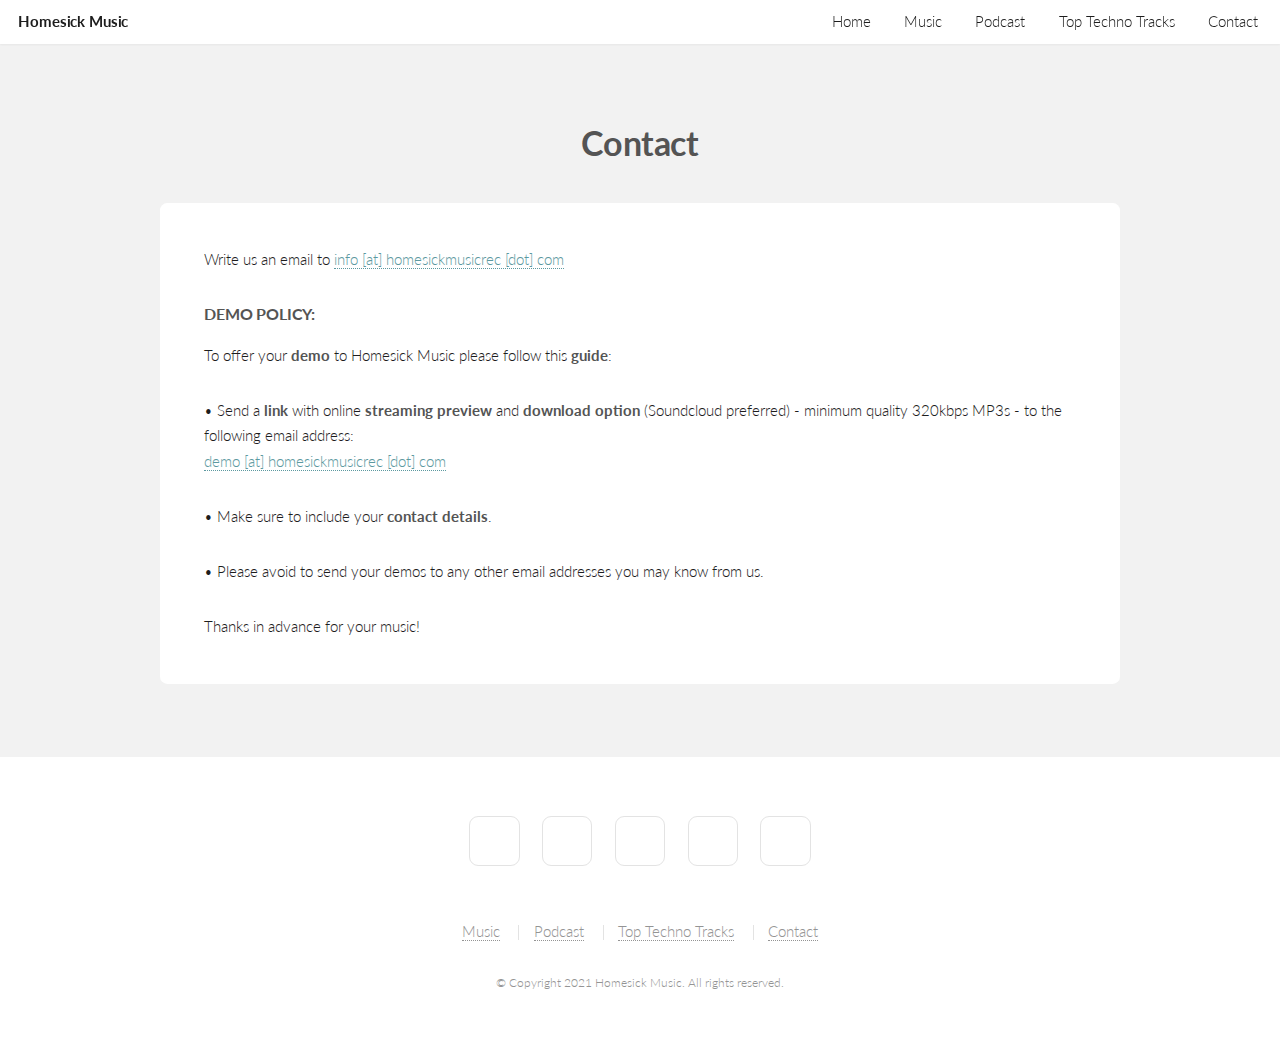
==== contact.html @ 8ae1610b "homesick music discography landing page" ====
<!DOCTYPE html>
<html>
  <head>
    <title>Homesick Music - Contact</title>
    <meta
      name="google-site-verification"
      content="78bZecJj6QNXvCNb0gne-doi9INJew_JxNavW7HEh-A"
    />
    <meta
      name="facebook-domain-verification"
      content="qq1o6smy8xznvqksdny1kfldtvsxu9"
    />
    <meta charset="utf-8" />
    <meta name="googlebot" content="index,follow" />
    <meta name="robots" content="index,follow" />
    <meta
      name="description"
      content="Homesick Music is an indie label based in Buenos Aires founded by Nuss and Charles Navi with the aim to show the world some beautiful House and Techno sounds"
    />
    <meta
      name="keywords"
      content="techno,melodic techno, melodic house,homesick music,homesick,music,records,label,dj,producer,nuss,charles navi"
    />
    <link rel="icon" type="image/png" href="/images/favicon.ico" />
    <link rel="stylesheet" href="css/skel.min.css" />
    <link rel="stylesheet" href="css/style.css" />
    <link rel="stylesheet" href="css/style-xlarge.css" />
    <!--[if lte IE 9]><link rel="stylesheet" href="css/ie/v9.css" /><![endif]-->
    <!--[if lte IE 8]><link rel="stylesheet" href="css/ie/v8.css" /><![endif]-->
    <!--[if lte IE 8]><script src="css/ie/html5shiv.js"></script><![endif]-->
    <script src="js/jquery.min.js"></script>
    <script src="js/jquery.dropotron.min.js"></script>
    <script src="js/jquery.scrollgress.min.js"></script>
    <script src="js/jquery.scrolly.min.js"></script>
    <script src="js/jquery.slidertron.min.js"></script>
    <script src="js/skel.min.js"></script>
    <script src="js/skel-layers.min.js"></script>
    <script src="js/init.js"></script>
  </head>
  <body>
    <header id="header" class="skel-layers-fixed">
      <h1><a href="index.html">Homesick Music</a></h1>
      <nav id="nav">
        <ul>
          <li><a href="index.html">Home</a></li>
          <li><a href="music.html">Music</a></li>
          <li><a href="podcast.html">Podcast</a></li>
          <li><a href="/toptechnotracks">Top Techno Tracks</a></li>
          <li><a href="contact.html">Contact</a></li>
        </ul>
      </nav>
    </header>
    <section id="main" class="wrapper style1">
      <header class="major">
        <h2>Contact</h2>
      </header>
      <div class="container">
        <section id="content">
          <section>
            <p>
              Write us an email to
              <a
                title="click to open email"
                href="mailto:info@homesickmusicrec.com"
                target="_blank"
                >info [at] homesickmusicrec [dot] com</a
              >
            </p>
            <h4>DEMO POLICY:</h4>
            <p>
              To offer your <strong>demo</strong> to Homesick Music please
              follow this <strong>guide</strong>:
            </p>
            <p>
              • Send a <strong>link</strong> with online
              <strong>streaming preview</strong> and
              <strong>download option</strong> (Soundcloud preferred) - minimum
              quality 320kbps MP3s - to the following email address:
              <br />
              <a
                title="click to open email"
                href="mailto:demo@homesickmusicrec.com"
                target="_blank"
                >demo [at] homesickmusicrec [dot] com</a
              >
            </p>
            <p>• Make sure to include your <strong>contact details</strong>.</p>
            <p>
              • Please avoid to send your demos to any other email addresses you
              may know from us.
            </p>
            <p>Thanks in advance for your music!</p>
          </section>
        </section>
      </div>
    </section>
    <footer id="footer">
      <ul class="icons">
        <li>
          <a
            href="http://soundcloud.com/homesickmusicrec"
            target="_blank"
            class="icon fa-soundcloud"
            ><span class="label">Soundcloud</span></a
          >
        </li>
        <li>
          <a
            href="http://facebook.com/homesickmusicrec"
            target="_blank"
            class="icon fa-facebook"
            ><span class="label">Facebook</span></a
          >
        </li>
        <li>
          <a
            href="http://twitter.com/homesickrec"
            target="_blank"
            class="icon fa-twitter"
            ><span class="label">Twitter</span></a
          >
        </li>
        <li>
          <a
            href="https://www.youtube.com/user/HomesickMusicRec?sub_confirmation=1"
            target="_blank"
            class="icon fa-youtube"
            ><span class="label">YouTube</span></a
          >
        </li>
        <li>
          <a href="contact.html" class="icon fa-envelope"
            ><span class="label">Contact</span></a
          >
        </li>
      </ul>
      <ul class="menu">
        <li><a href="music.html">Music</a></li>
        <li><a href="podcast.html">Podcast</a></li>
        <li><a href="/toptechnotracks">Top Techno Tracks</a></li>
        <li><a href="contact.html">Contact</a></li>
      </ul>
      <span class="copyright">
        &copy; Copyright 2021 Homesick Music. All rights reserved.
      </span>
    </footer>
    <script
      async
      src="https://www.googletagmanager.com/gtag/js?id=UA-38670417-1"
    ></script>
    <script>
      window.dataLayer = window.dataLayer || [];
      function gtag() {
        dataLayer.push(arguments);
      }
      gtag("js", new Date());
      gtag("config", "UA-38670417-1");
    </script>
    <!-- Facebook Pixel Code -->
    <script>
      !(function (f, b, e, v, n, t, s) {
        if (f.fbq) return;
        n = f.fbq = function () {
          n.callMethod
            ? n.callMethod.apply(n, arguments)
            : n.queue.push(arguments);
        };
        if (!f._fbq) f._fbq = n;
        n.push = n;
        n.loaded = !0;
        n.version = "2.0";
        n.queue = [];
        t = b.createElement(e);
        t.async = !0;
        t.src = v;
        s = b.getElementsByTagName(e)[0];
        s.parentNode.insertBefore(t, s);
      })(
        window,
        document,
        "script",
        "https://connect.facebook.net/en_US/fbevents.js"
      );
      fbq("init", "172382193607710");
      fbq("track", "PageView");
    </script>
    <noscript>
      <img
        height="1"
        width="1"
        src="https://www.facebook.com/tr?id=172382193607710&ev=PageView
&noscript=1"
      />
    </noscript>
    <!-- End Facebook Pixel Code -->
  </body>
</html>
---- css/skel.min.css ----
a,abbr,acronym,address,applet,article,aside,audio,b,big,blockquote,body,canvas,caption,center,cite,code,dd,del,details,dfn,div,dl,dt,em,embed,fieldset,figcaption,figure,footer,form,h1,h2,h3,h4,h5,h6,header,hgroup,html,i,iframe,img,ins,kbd,label,legend,li,mark,menu,nav,object,ol,output,p,pre,q,ruby,s,samp,section,small,span,strike,strong,sub,summary,sup,table,tbody,td,tfoot,th,thead,time,tr,tt,u,ul,var,video{margin:0;padding:0;border:0;font:inherit;vertical-align:baseline}article,aside,details,figcaption,figure,footer,header,hgroup,menu,nav,section{display:block}body{line-height:1;-webkit-text-size-adjust:none;min-width:1200px}ol,ul{list-style:none}blockquote,q{quotes:none}blockquote:after,blockquote:before,q:after,q:before{content:none}table{border-collapse:collapse;border-spacing:0}*,:after,:before{-moz-box-sizing:border-box;-webkit-box-sizing:border-box;box-sizing:border-box}.container{margin-left:auto;margin-right:auto;width:1200px}.container.\31 25\25 {width:100%;max-width:1500px;min-width:1200px}.container.\37 5\25 {width:900px}.container.\35 0\25 {width:600px}.container.\32 5\25 {width:300px}.row{border-bottom:solid 1px transparent}.row>*{float:left;padding:0 0 0 2em}.row:after,.row:before{content:"";display:block;clear:both;height:0}.row.uniform>*>:first-child{margin-top:0}.row.uniform>*>:last-child{margin-bottom:0}.row{margin:0 0 0 -2em}.row.uniform>*{padding:2em 0 0 2em}.row.uniform{margin:-2em 0 0 -2em}.row.\32 00\25 >*{padding:0 0 0 4em}.row.\32 00\25 {margin:0 0 0 -4em}.row.uniform.\32 00\25 >*{padding:4em 0 0 4em}.row.uniform.\32 00\25 {margin:-4em 0 0 -4em}.row.\31 50\25 >*{padding:0 0 0 1.5em}.row.\31 50\25 {margin:0 0 0 -1.5em}.row.uniform.\31 50\25 >*{padding:1.5em 0 0 1.5em}.row.uniform.\31 50\25 {margin:-1.5em 0 0 -1.5em}.row.\35 0\25 >*{padding:0 0 0 1em}.row.\35 0\25 {margin:0 0 0 -1em}.row.uniform.\35 0\25 >*{padding:1em 0 0 1em}.row.uniform.\35 0\25 {margin:-1em 0 0 -1em}.row.\32 5\25 >*{padding:0 0 0 .5em}.row.\32 5\25 {margin:0 0 0 -.5em}.row.uniform.\32 5\25 >*{padding:.5em 0 0 .5em}.row.uniform.\32 5\25 {margin:-.5em 0 0 -.5em}.row.\30 \25 >*{padding:0}.row.\30 \25 {margin:0}.\31 2u,.\31 2u\24,.\31 2u\24\28 1\29 ,.\31 2u\28 1\29{width:100%;clear:none}.\31 1u,.\31 1u\24,.\31 1u\24\28 1\29 ,.\31 1u\28 1\29{width:91.6666666667%;clear:none}.\31 0u,.\31 0u\24,.\31 0u\24\28 1\29 ,.\31 0u\28 1\29{width:83.3333333333%;clear:none}.\39 u,.\39 u\24,.\39 u\24\28 1\29 ,.\39 u\28 1\29{width:75%;clear:none}.\38 u,.\38 u\24,.\38 u\24\28 1\29 ,.\38 u\28 1\29{width:66.6666666667%;clear:none}.\37 u,.\37 u\24,.\37 u\24\28 1\29 ,.\37 u\28 1\29{width:58.3333333333%;clear:none}.\36 u,.\36 u\24,.\36 u\24\28 1\29 ,.\36 u\28 1\29{width:50%;clear:none}.\35 u,.\35 u\24,.\35 u\24\28 1\29 ,.\35 u\28 1\29{width:41.6666666667%;clear:none}.\34 u,.\34 u\24,.\34 u\24\28 1\29 ,.\34 u\28 1\29{width:33.3333333333%;clear:none}.\33 u,.\33 u\24,.\33 u\24\28 1\29 ,.\33 u\28 1\29{width:25%;clear:none}.\32 u,.\32 u\24,.\32 u\24\28 1\29 ,.\32 u\28 1\29{width:16.6666666667%;clear:none}.\31 u,.\31 u\24,.\31 u\24\28 1\29 ,.\31 u\28 1\29{width:8.3333333333%;clear:none}.\31 0u\24 +*,.\31 0u\24\28 1\29 +*,.\31 1u\24 +*,.\31 1u\24\28 1\29 +*,.\31 2u\24 +*,.\31 2u\24\28 1\29 +*,.\31 u\24 +*,.\31 u\24\28 1\29 +*,.\32 u\24 +*,.\32 u\24\28 1\29 +*,.\33 u\24 +*,.\33 u\24\28 1\29 +*,.\34 u\24 +*,.\34 u\24\28 1\29 +*,.\35 u\24 +*,.\35 u\24\28 1\29 +*,.\36 u\24 +*,.\36 u\24\28 1\29 +*,.\37 u\24 +*,.\37 u\24\28 1\29 +*,.\38 u\24 +*,.\38 u\24\28 1\29 +*,.\39 u\24 +*,.\39 u\24\28 1\29 +*{clear:left}.\-11u{margin-left:91.6666666667%}.\-10u{margin-left:83.3333333333%}.\-9u{margin-left:75%}.\-8u{margin-left:66.6666666667%}.\-7u{margin-left:58.3333333333%}.\-6u{margin-left:50%}.\-5u{margin-left:41.6666666667%}.\-4u{margin-left:33.3333333333%}.\-3u{margin-left:25%}.\-2u{margin-left:16.6666666667%}.\-1u{margin-left:8.3333333333%}
---- css/style.css ----
@import url(font-awesome.min.css);
@import url("//fonts.googleapis.com/css?family=Lato:300,700");

/*
	Drift by Pixelarity
	pixelarity.com @pixelarity
	License: pixelarity.com/license
*/

/* Basic */

body {
  background: #fff;
}

body.is-loading * {
  -moz-animation: none !important;
  -webkit-animation: none !important;
  -o-animation: none !important;
  -ms-animation: none !important;
  animation: none !important;
  -moz-transition: none !important;
  -webkit-transition: none !important;
  -o-transition: none !important;
  -ms-transition: none !important;
  transition: none !important;
}

body,
input,
select,
textarea {
  color: #1d1d1d;
  font-family: "Lato", Helvetica, sans-serif;
  font-size: 15pt;
  font-weight: 300;
  line-height: 1.75em;
}

a {
  -moz-transition: color 0.2s ease-in-out, border-color 0.2s ease-in-out;
  -webkit-transition: color 0.2s ease-in-out, border-color 0.2s ease-in-out;
  -o-transition: color 0.2s ease-in-out, border-color 0.2s ease-in-out;
  -ms-transition: color 0.2s ease-in-out, border-color 0.2s ease-in-out;
  transition: color 0.2s ease-in-out, border-color 0.2s ease-in-out;
  color: #5c99a0;
  text-decoration: none;
  border-bottom: dotted 1px;
}

a:hover {
  text-decoration: none;
  color: #5c99a0 !important;
  border-bottom-color: transparent;
}

strong,
b {
  color: #545454;
  font-weight: 700;
}

em,
i {
  font-style: italic;
}

p {
  margin: 0 0 2em 0;
}

h1,
h2,
h3,
h4,
h5,
h6 {
  color: #545454;
  font-weight: 700;
  line-height: 1em;
  margin: 0 0 1em 0;
  letter-spacing: -0.01em;
}

h1 a,
h2 a,
h3 a,
h4 a,
h5 a,
h6 a {
  color: inherit;
  text-decoration: none;
}

h2 {
  font-size: 1.75em;
  line-height: 1.5em;
}

h3 {
  font-size: 1.25em;
  line-height: 1.5em;
}

h4 {
  font-size: 1.1em;
  line-height: 1.5em;
}

h5 {
  font-size: 0.9em;
  line-height: 1.5em;
}

h6 {
  font-size: 0.7em;
  line-height: 1.5em;
}

sub {
  font-size: 0.8em;
  position: relative;
  top: 0.5em;
}

sup {
  font-size: 0.8em;
  position: relative;
  top: -0.5em;
}

hr {
  border: 0;
  border-bottom: solid 1px rgba(144, 144, 144, 0.25);
  margin: 2em 0;
}

hr.major {
  margin: 3em 0;
}

blockquote {
  border-left: solid 4px rgba(144, 144, 144, 0.25);
  font-style: italic;
  margin: 0 0 2em 0;
  padding: 0.5em 0 0.5em 2em;
}

code {
  background: rgba(144, 144, 144, 0.075);
  border-radius: 0.5em;
  border: solid 1px rgba(144, 144, 144, 0.25);
  font-family: "Courier New", monospace;
  font-size: 0.9em;
  margin: 0 0.25em;
  padding: 0.25em 0.65em;
}

pre {
  -webkit-overflow-scrolling: touch;
  font-family: "Courier New", monospace;
  font-size: 0.9em;
  margin: 0 0 2em 0;
}

pre code {
  display: block;
  line-height: 1.75em;
  padding: 1em 1.5em;
  overflow-x: auto;
}

.align-left {
  text-align: left;
}

.align-center {
  text-align: center;
}

.align-right {
  text-align: right;
}

/* Section/Article */

section.special,
article.special {
  text-align: center;
}

header p {
  color: #5d5d5d;
  position: relative;
  margin: 0 0 1.5em 0;
}

header h2 + p {
  font-size: 1.25em;
  line-height: 1.75em;
}

header h3 + p {
  font-size: 1.1em;
  margin-top: -0.85em;
  line-height: 1.5em;
}

header h4 + p,
header h5 + p,
header h6 + p {
  font-size: 0.9em;
  margin-top: -0.75em;
  line-height: 1.5em;
}

header.major {
  text-align: center;
}

header.major h2 {
  font-size: 2.35em;
}

/* Form */

form {
  margin: 0 0 2em 0;
}

label {
  color: #545454;
  display: block;
  font-size: 0.9em;
  font-weight: 700;
  margin: 0 0 1em 0;
}

input[type="text"],
input[type="password"],
input[type="email"],
select,
textarea {
  -moz-appearance: none;
  -webkit-appearance: none;
  -o-appearance: none;
  -ms-appearance: none;
  appearance: none;
  background: rgba(144, 144, 144, 0.075);
  border-radius: 0.5em;
  border: none;
  border: solid 1px rgba(144, 144, 144, 0.25);
  color: inherit;
  display: block;
  outline: 0;
  padding: 0 1em;
  text-decoration: none;
  width: 100%;
}

input[type="text"]:invalid,
input[type="password"]:invalid,
input[type="email"]:invalid,
select:invalid,
textarea:invalid {
  box-shadow: none;
}

input[type="text"]:focus,
input[type="password"]:focus,
input[type="email"]:focus,
select:focus,
textarea:focus {
  border-color: #5c99a0;
  box-shadow: 0 0 0 1px #5c99a0;
}

.select-wrapper {
  text-decoration: none;
  display: block;
  position: relative;
}

.select-wrapper:before {
  -moz-osx-font-smoothing: grayscale;
  -webkit-font-smoothing: antialiased;
  font-family: FontAwesome;
  font-style: normal;
  font-weight: normal;
  text-transform: none !important;
}

.select-wrapper:before {
  content: "\f078";
  color: rgba(144, 144, 144, 0.25);
  display: block;
  height: 2.75em;
  line-height: 2.75em;
  pointer-events: none;
  position: absolute;
  right: 0;
  text-align: center;
  top: 0;
  width: 2.75em;
}

.select-wrapper select::-ms-expand {
  display: none;
}

input[type="text"],
input[type="password"],
input[type="email"],
select {
  height: 2.75em;
}

textarea {
  padding: 0.75em 1em;
}

input[type="checkbox"],
input[type="radio"] {
  -moz-appearance: none;
  -webkit-appearance: none;
  -o-appearance: none;
  -ms-appearance: none;
  appearance: none;
  display: block;
  float: left;
  margin-right: -2em;
  opacity: 0;
  width: 1em;
  z-index: -1;
}

input[type="checkbox"] + label,
input[type="radio"] + label {
  text-decoration: none;
  color: #646464;
  cursor: pointer;
  display: inline-block;
  font-size: 1em;
  font-weight: 300;
  padding-left: 2.4em;
  padding-right: 0.75em;
  position: relative;
}

input[type="checkbox"] + label:before,
input[type="radio"] + label:before {
  -moz-osx-font-smoothing: grayscale;
  -webkit-font-smoothing: antialiased;
  font-family: FontAwesome;
  font-style: normal;
  font-weight: normal;
  text-transform: none !important;
}

input[type="checkbox"] + label:before,
input[type="radio"] + label:before {
  background: rgba(144, 144, 144, 0.075);
  border-radius: 0.5em;
  border: solid 1px rgba(144, 144, 144, 0.25);
  content: "";
  display: inline-block;
  height: 1.65em;
  left: 0;
  line-height: 1.58125em;
  position: absolute;
  text-align: center;
  top: 0;
  width: 1.65em;
}

input[type="checkbox"]:checked + label:before,
input[type="radio"]:checked + label:before {
  background: #494d53;
  border-color: #494d53;
  color: #ffffff;
  content: "\f00c";
}

input[type="checkbox"]:focus + label:before,
input[type="radio"]:focus + label:before {
  border-color: #5c99a0;
  box-shadow: 0 0 0 1px #5c99a0;
}

input[type="checkbox"] + label:before {
  border-radius: 0.5em;
}

input[type="radio"] + label:before {
  border-radius: 100%;
}

::-webkit-input-placeholder {
  color: #949494 !important;
  opacity: 1;
}

:-moz-placeholder {
  color: #949494 !important;
  opacity: 1;
}

::-moz-placeholder {
  color: #949494 !important;
  opacity: 1;
}

:-ms-input-placeholder {
  color: #949494 !important;
  opacity: 1;
}

.formerize-placeholder {
  color: #949494 !important;
  opacity: 1;
}

/* Box */

.box {
  border-radius: 0.5em;
  border: solid 1px rgba(144, 144, 144, 0.25);
  margin-bottom: 2em;
  padding: 2em;
}

.box > :last-child,
.box > :last-child > :last-child,
.box > :last-child > :last-child > :last-child {
  margin-bottom: 0;
}

.box.alt {
  border: 0;
  border-radius: 0;
  padding: 0;
}

.box.post {
  margin-left: auto;
  margin-right: auto;
  text-align: center;
}

.box.post .image:first-child {
  border-bottom-left-radius: 0;
  border-bottom-right-radius: 0;
  margin: -2em 0 2em -2em;
  width: calc(100% + 4em);
}

.box.post .image:first-child img {
  border-bottom-left-radius: 0;
  border-bottom-right-radius: 0;
}

/* Icon */

.icon {
  text-decoration: none;
  border-bottom: none;
  position: relative;
}

.icon:before {
  -moz-osx-font-smoothing: grayscale;
  -webkit-font-smoothing: antialiased;
  font-family: FontAwesome;
  font-style: normal;
  font-weight: normal;
  text-transform: none !important;
}

.icon > .label {
  display: none;
}

/* Image */

.image {
  border-radius: 0.5em;
  border: 0;
  display: inline-block;
  position: relative;
}

.image img {
  position: relative;
  border-radius: 0.5em;
  display: block;
}

.image.left {
  float: left;
  padding: 0 1.5em 1em 0;
  top: 0.25em;
}

.image.right {
  float: right;
  padding: 0 0 1em 1.5em;
  top: 0.25em;
}

.image.left,
.image.right {
  max-width: 40%;
}

.image.left img,
.image.right img {
  width: 100%;
}

.image.fit {
  display: block;
  margin: 0 0 2em 0;
  width: 100%;
}

.image.fit img {
  display: block;
  width: 100%;
}

/* List */

ol {
  list-style: decimal;
  margin: 0 0 2em 0;
  padding-left: 1.25em;
}

ol li {
  padding-left: 0.25em;
}

ul {
  list-style: disc;
  margin: 0 0 2em 0;
  padding-left: 1em;
}

ul li {
  padding-left: 0.5em;
}

ul.alt {
  list-style: none;
  padding-left: 0;
}

ul.alt li {
  border-top: solid 1px rgba(144, 144, 144, 0.25);
  padding: 0.5em 0;
}

ul.alt li:first-child {
  border-top: 0;
  padding-top: 0;
}

ul.icons {
  cursor: default;
  list-style: none;
  padding-left: 0;
}

ul.icons li {
  display: inline-block;
  padding: 0 1.25em 0 0;
}

ul.icons li:last-child {
  padding-right: 0 !important;
}

ul.icons li .icon {
  border-radius: 0.5em;
  border: solid 1px rgba(144, 144, 144, 0.25);
  color: #545454 !important;
  display: inline-block;
  font-size: 1.25em;
  height: 2.75em;
  line-height: 2.75em;
  text-align: center;
  width: 2.75em;
}

ul.icons li a.icon {
  -moz-transition: background-color 0.2s ease-in-out, color 0.2s ease-in-out;
  -webkit-transition: background-color 0.2s ease-in-out, color 0.2s ease-in-out;
  -o-transition: background-color 0.2s ease-in-out, color 0.2s ease-in-out;
  -ms-transition: background-color 0.2s ease-in-out, color 0.2s ease-in-out;
  transition: background-color 0.2s ease-in-out, color 0.2s ease-in-out;
}

ul.icons li a.icon:hover {
  background-color: rgba(144, 144, 144, 0.075);
}

ul.icons li a.icon:active {
  background-color: rgba(144, 144, 144, 0.2);
}

ul.actions {
  cursor: default;
  list-style: none;
  padding-left: 0;
}

ul.actions li {
  display: inline-block;
  padding: 0 1em 0 0;
  vertical-align: middle;
}

ul.actions li:last-child {
  padding-right: 0;
}

ul.actions.small li {
  padding: 0 0.5em 0 0;
}

ul.actions.vertical li {
  display: block;
  padding: 1em 0 0 0;
}

ul.actions.vertical li:first-child {
  padding-top: 0;
}

ul.actions.vertical li > * {
  margin-bottom: 0;
}

ul.actions.vertical.small li {
  padding: 0.5em 0 0 0;
}

ul.actions.vertical.small li:first-child {
  padding-top: 0;
}

ul.actions.fit {
  display: table;
  margin-left: -1em;
  padding: 0;
  table-layout: fixed;
  width: calc(100% + 1em);
}

ul.actions.fit li {
  display: table-cell;
  padding: 0 0 0 1em;
}

ul.actions.fit li > * {
  margin-bottom: 0;
}

ul.actions.fit.small {
  margin-left: -0.5em;
  width: calc(100% + 0.5em);
}

ul.actions.fit.small li {
  padding: 0 0 0 0.5em;
}

ul.menu {
  line-height: 1em;
  list-style: none;
  padding: 0;
}

ul.menu li {
  border-left: solid 1px rgba(144, 144, 144, 0.25);
  display: inline-block;
  margin-left: 1em;
  padding-left: 1em;
}

ul.menu li:first-child {
  border-left: 0;
  margin-left: 0;
  padding-left: 0;
}

dl {
  margin: 0 0 2em 0;
}

/* Table */

.table-wrapper {
  -webkit-overflow-scrolling: touch;
  overflow-x: auto;
}

table {
  margin: 0 0 2em 0;
  width: 100%;
}

table tbody tr {
  border: solid 1px rgba(144, 144, 144, 0.25);
  border-left: 0;
  border-right: 0;
}

table tbody tr:nth-child(2n + 1) {
  background-color: rgba(144, 144, 144, 0.075);
}

table td {
  padding: 0.75em 0.75em;
}

table th {
  color: #545454;
  font-size: 0.9em;
  font-weight: 700;
  padding: 0 0.75em 0.75em 0.75em;
  text-align: left;
}

table thead {
  border-bottom: solid 2px rgba(144, 144, 144, 0.25);
}

table tfoot {
  border-top: solid 2px rgba(144, 144, 144, 0.25);
}

table.alt {
  border-collapse: separate;
}

table.alt tbody tr td {
  border: solid 1px rgba(144, 144, 144, 0.25);
  border-left-width: 0;
  border-top-width: 0;
}

table.alt tbody tr td:first-child {
  border-left-width: 1px;
}

table.alt tbody tr:first-child td {
  border-top-width: 1px;
}

table.alt thead {
  border-bottom: 0;
}

table.alt tfoot {
  border-top: 0;
}

/* Button */

input[type="submit"],
input[type="reset"],
input[type="button"],
.button {
  -moz-appearance: none;
  -webkit-appearance: none;
  -o-appearance: none;
  -ms-appearance: none;
  appearance: none;
  -moz-transition: background-color 0.2s ease-in-out, color 0.2s ease-in-out;
  -webkit-transition: background-color 0.2s ease-in-out, color 0.2s ease-in-out;
  -o-transition: background-color 0.2s ease-in-out, color 0.2s ease-in-out;
  -ms-transition: background-color 0.2s ease-in-out, color 0.2s ease-in-out;
  transition: background-color 0.2s ease-in-out, color 0.2s ease-in-out;
  background-color: transparent;
  border-radius: 0.5em;
  border: solid 1px rgba(144, 144, 144, 0.25) !important;
  color: #545454 !important;
  cursor: pointer;
  display: inline-block;
  font-size: 0.8em;
  font-weight: 700;
  height: 3.5em;
  letter-spacing: 0.1em;
  line-height: 3.5em;
  overflow: hidden;
  padding: 0 2em;
  text-align: center;
  text-decoration: none;
  text-overflow: ellipsis;
  text-transform: uppercase;
  white-space: nowrap;
}

input[type="submit"]:hover,
input[type="reset"]:hover,
input[type="button"]:hover,
.button:hover {
  background-color: rgba(144, 144, 144, 0.075);
  color: #545454 !important;
}

input[type="submit"]:active,
input[type="reset"]:active,
input[type="button"]:active,
.button:active {
  background-color: rgba(144, 144, 144, 0.2);
}

input[type="submit"].icon,
input[type="reset"].icon,
input[type="button"].icon,
.button.icon {
  padding-left: 1.35em;
}

input[type="submit"].icon:before,
input[type="reset"].icon:before,
input[type="button"].icon:before,
.button.icon:before {
  margin-right: 0.5em;
}

input[type="submit"].fit,
input[type="reset"].fit,
input[type="button"].fit,
.button.fit {
  display: block;
  margin: 0 0 1em 0;
  width: 100%;
}

input[type="submit"].small,
input[type="reset"].small,
input[type="button"].small,
.button.small {
  font-size: 0.8em;
}

input[type="submit"].big,
input[type="reset"].big,
input[type="button"].big,
.button.big {
  font-size: 1em;
  height: 3.5em;
  line-height: 3.5em;
  padding: 0 2.25em;
}

input[type="submit"].special,
input[type="reset"].special,
input[type="button"].special,
.button.special {
  background-color: #5c99a0;
  color: #ffffff !important;
}

input[type="submit"].special:hover,
input[type="reset"].special:hover,
input[type="button"].special:hover,
.button.special:hover {
  background-color: #e46b6f;
}

input[type="submit"].special:active,
input[type="reset"].special:active,
input[type="button"].special:active,
.button.special:active {
  background-color: #dc3f45;
}

input[type="submit"].disabled,
input[type="submit"]:disabled,
input[type="reset"].disabled,
input[type="reset"]:disabled,
input[type="button"].disabled,
input[type="button"]:disabled,
.button.disabled,
.button:disabled {
  background-color: #646464 !important;
  box-shadow: inset 0 -0.15em 0 0 rgba(0, 0, 0, 0.15);
  color: #fff !important;
  cursor: default;
  opacity: 0.25;
}

/* Feature */

.feature {
  text-decoration: none;
  padding-left: 6.5em;
  position: relative;
  text-align: left;
}

.feature:before {
  -moz-osx-font-smoothing: grayscale;
  -webkit-font-smoothing: antialiased;
  font-family: FontAwesome;
  font-style: normal;
  font-weight: normal;
  text-transform: none !important;
}

.feature:before {
  border-radius: 0.5em;
  border: solid 1px rgba(144, 144, 144, 0.25);
  color: #5c99a0;
  display: inline-block;
  font-size: 2.25em;
  height: 2em;
  left: 0;
  line-height: 2em;
  position: absolute;
  text-align: center;
  top: 0;
  width: 2em;
}

.feature h3 {
  margin: 0 0 0.7em 0;
}

/* Slider */

.slider {
  position: relative;
}

.slider .viewer {
  position: relative;
  border-radius: 0.5em;
  border: solid 1.5em #fff;
  height: 20em;
  margin: 0 auto;
  overflow: hidden;
  width: 80%;
}

.slider .slide img {
  border-radius: 0.375em;
  display: block;
  width: 100%;
}

.slider .nav-next,
.slider .nav-previous {
  text-decoration: none;
  background: #fff;
  border-radius: 100%;
  color: #ddd;
  cursor: pointer;
  display: block;
  font-size: 3em;
  height: 1.25em;
  line-height: 1.15em;
  margin-top: -0.5em;
  position: absolute;
  text-align: center;
  top: 50%;
  width: 1.25em;
}

.slider .nav-next:before,
.slider .nav-previous:before {
  -moz-osx-font-smoothing: grayscale;
  -webkit-font-smoothing: antialiased;
  font-family: FontAwesome;
  font-style: normal;
  font-weight: normal;
  text-transform: none !important;
}

.slider .nav-next:before,
.slider .nav-previous:before {
  position: relative;
}

.slider .nav-next {
  right: 0;
}

.slider .nav-next:before {
  content: "\f105";
  right: -0.05em;
}

.slider .nav-previous {
  left: 0;
}

.slider .nav-previous:before {
  content: "\f104";
  left: -0.05em;
}

/* Wrapper */

.wrapper {
  padding: 5em 0 3em 0;
}

.wrapper.style1 {
  background: #f2f2f2;
}

.wrapper.style1 .box {
  background: #ffffff;
  border: 0;
}

.wrapper.style2 {
  background: #ffffff;
}

.wrapper.style3 {
  background: #5c99a0;
  color: #d1f2f5;
}

.wrapper.style3 h1,
.wrapper.style3 h2,
.wrapper.style3 h3,
.wrapper.style3 h4,
.wrapper.style3 h5,
.wrapper.style3 h6 {
  color: #ffffff;
}

.wrapper.style3 header p {
  color: #b5ebef;
}

.wrapper.style3 .button {
  border-color: white !important;
  color: #ffffff !important;
}

.wrapper.style3 .button:hover {
  background-color: rgba(255, 255, 255, 0.075);
}

.wrapper.style3 .button:active {
  background-color: rgba(255, 255, 255, 0.2);
}

/* Header */

#skel-layers-wrapper {
  padding-top: 3em;
}

body.landing #skel-layers-wrapper {
  padding-top: 0;
}
@-moz-keyframes reveal-header {
  0% {
    top: -5em;
  }
  100% {
    top: 0;
  }
}
@-webkit-keyframes reveal-header {
  0% {
    top: -5em;
  }
  100% {
    top: 0;
  }
}
@-o-keyframes reveal-header {
  0% {
    top: -5em;
  }
  100% {
    top: 0;
  }
}
@-ms-keyframes reveal-header {
  0% {
    top: -5em;
  }
  100% {
    top: 0;
  }
}
@keyframes reveal-header {
  0% {
    top: -5em;
  }
  100% {
    top: 0;
  }
}

#header {
  background-color: #fff;
  box-shadow: 0 1px 2px 0 rgba(0, 0, 0, 0.05);
  color: inherit;
  cursor: default;
  height: 3em;
  left: 0;
  line-height: 3em;
  position: fixed;
  top: 0;
  width: 100%;
  z-index: 10000;
}

#header.reveal {
  -moz-animation: reveal-header 0.5s;
  -webkit-animation: reveal-header 0.5s;
  -o-animation: reveal-header 0.5s;
  -ms-animation: reveal-header 0.5s;
  animation: reveal-header 0.5s;
}

#header.alt {
  -moz-animation: none;
  -webkit-animation: none;
  -o-animation: none;
  -ms-animation: none;
  animation: none;
  background-color: transparent;
  box-shadow: none;
  color: #fff;
}

#header h1 {
  color: inherit;
  font-size: 1em;
  height: inherit;
  left: 1.25em;
  line-height: inherit;
  margin: 0;
  padding: 0;
  position: absolute;
  top: 0;
}

#header h1 span {
  font-weight: 300;
}

#header h1 a {
  border: 0;
}

#header nav {
  height: inherit;
  line-height: inherit;
  position: absolute;
  right: 1.5em;
  top: 0;
  vertical-align: middle;
}

#header nav > ul {
  list-style: none;
  margin: 0;
  padding-left: 0;
}

#header nav > ul > li {
  border-radius: 0.5em;
  display: inline-block;
  margin-left: 2em;
  padding-left: 0;
}

#header nav > ul > li a {
  border: 0;
  color: inherit;
  display: inline-block;
  text-decoration: none;
}

#header nav > ul > li a.icon:before {
  margin-right: 0.5em;
}

#header nav > ul > li:first-child {
  margin-left: 0;
}

#header nav > ul > li .button {
  height: 2.25em;
  line-height: 2.25em;
  margin-bottom: 0;
  padding: 0 1em;
  position: relative;
  top: -0.075em;
  vertical-align: middle;
}

#header nav > ul > li > ul {
  display: none;
}

#header .container {
  position: relative;
}

#header .container h1 {
  left: 0;
}

#header .container nav {
  right: 0;
}

.dropotron {
  background: #fff;
  border-radius: 0.5em;
  box-shadow: 0 0 3px 1px rgba(0, 0, 0, 0.05);
  list-style: none;
  margin-top: -0.75em;
  min-width: 10em;
  padding: 0.75em 0;
}

.dropotron li {
  padding: 0;
}

.dropotron li a {
  -moz-transition: none !important;
  -webkit-transition: none !important;
  -o-transition: none !important;
  -ms-transition: none !important;
  transition: none !important;
  border: 0;
  box-shadow: inset 0 1px 0 0 rgba(144, 144, 144, 0.2);
  color: inherit;
  display: block;
  line-height: 2.25em;
  padding: 0 1em;
}

.dropotron li:first-child > a {
  box-shadow: none;
}

.dropotron li.active > a,
.dropotron li:hover > a {
  background: #5c99a0;
  color: #ffffff !important;
}

.dropotron.level-0 {
  font-size: 0.9em;
  margin-top: 1em;
}

.dropotron.level-0:before {
  -moz-transform: rotate(45deg);
  -webkit-transform: rotate(45deg);
  -o-transform: rotate(45deg);
  -ms-transform: rotate(45deg);
  transform: rotate(45deg);
  background: #fff;
  content: "";
  display: block;
  height: 0.75em;
  position: absolute;
  right: 1.5em;
  top: -0.375em;
  width: 0.75em;
  box-shadow: inset 1px 1px 0 0 rgba(0, 0, 0, 0.075);
  box-shadow: -1px -1px 2px 0 rgba(0, 0, 0, 0.05);
}

/* Banner */

#banner {
  background-attachment: scroll, fixed;
  background-color: #1d1d1d;
  background-position: top left, center center;
  background-repeat: repeat, no-repeat;
  background-size: auto, cover;
  color: #d1d1d1;
  padding: 5em 0;
  position: relative;
  text-align: center;
}

#banner:after {
  -moz-transition: opacity 2s ease-in-out;
  -webkit-transition: opacity 2s ease-in-out;
  -o-transition: opacity 2s ease-in-out;
  -ms-transition: opacity 2s ease-in-out;
  transition: opacity 2s ease-in-out;
  background: #3d4045;
  content: "";
  height: 100%;
  left: 0;
  opacity: 0;
  position: absolute;
  top: 0;
  width: 100%;
  z-index: 1;
}

#banner :last-child {
  margin-bottom: 0;
}

#banner h1,
#banner h2,
#banner h3,
#banner h4,
#banner h5,
#banner h6 {
  color: #ffffff;
}

#banner .inner {
  position: relative;
  z-index: 2;
}

#banner .inner .logo {
  background-image: url(/images/logo.png);
  background-repeat: no-repeat;
  background-position: center;
  background-size: contain;
  height: 100px;
}

#banner .button {
  border-color: white !important;
  color: #ffffff !important;
}

#banner .button:hover {
  background-color: rgba(255, 255, 255, 0.075);
}

#banner .button:active {
  background-color: rgba(255, 255, 255, 0.2);
}

#banner h2 {
  font-size: 3.25em;
  line-height: 1.25em;
  margin: 0 0 0.5em 0;
  padding: 0;
}

#banner p {
  font-size: 1.5em;
  margin-bottom: 1.75em;
}

body.is-loading #banner:after {
  opacity: 1;
}

/* One */

#one {
  padding-bottom: 0;
}

#one .slider .viewer {
  border-bottom-left-radius: 0;
  border-bottom-right-radius: 0;
  border-bottom: 0;
}

#one .slider .slide img {
  border-bottom-left-radius: 0;
  border-bottom-right-radius: 0;
}

/* Main */

#main > .container {
  position: relative;
  background: #ffffff;
  border-radius: 0.5em;
  margin-bottom: 2em;
  padding: 3em;
}

#main > .container > :last-child,
#main > .container > :last-child > :last-child,
#main > .container > :last-child > :last-child > :last-child {
  margin-bottom: 0;
}

/* CTA */

.cta {
  padding: 3em 0 2em 0;
  text-align: center;
  vertical-align: middle;
}

.cta h2 {
  display: inline-block;
  margin: 0 1em 0 0;
  vertical-align: middle;
}

.cta .actions {
  display: inline-block;
  margin: 0;
}

/* Footer */

#footer {
  color: #949494;
  padding: 4em 0;
  text-align: center;
}

#footer .icons {
  margin: 0 0 4em 0;
}

#footer .menu a {
  color: inherit;
}

#footer .copyright {
  font-size: 0.8em;
}

/* MailChimp Form */
#mc_embed_signup {
  margin-top: 20px;
}

#mc_embed_signup_scroll {
  display: flex;
  justify-content: center;
}

#mc_embed_signup_scroll input[type="email"] {
  background: white;
  color: black;
  width: 400px;
}

#mc_embed_signup_scroll input[type="submit"] {
  margin-left: 10px;
}

@media only screen and (max-width: 736px) {
  #mc_embed_signup_scroll input[type="email"] {
    width: 100%;
  }
}
---- css/style-xlarge.css ----
/*
	Drift by Pixelarity
	pixelarity.com @pixelarity
	License: pixelarity.com/license
*/

/* Basic */

body,
input,
select,
textarea {
  font-size: 12pt;
}

/* Banner */

#banner {
  padding: 12em 0;
}
---- css/ie/v9.css ----
/*
	Drift by Pixelarity
	pixelarity.com @pixelarity
	License: pixelarity.com/license
*/

/* Banner */

	#banner:after {
		display: none;
	}
---- css/ie/v8.css ----
/*
	Drift by Pixelarity
	pixelarity.com @pixelarity
	License: pixelarity.com/license
*/

/* Border Fix */

	.image,
	.image > img,
	.box,
	.slider .viewer,
	.slider .nav-next,
	.slider .nav-previous,
	#main > .container {
		-ms-behavior: url("css/ie/PIE.htc");
	}

	code,
	table td,
	ul.icons li .icon,
	.feature:before,
	input[type="submit"],
	input[type="reset"],
	input[type="button"],
	.button,
	input[type="text"],
	input[type="password"],
	input[type="email"],
	select,
	textarea {
		border: solid 1px #ccc;
	}

/* Box */

	.box {
		position: relative;
	}

		.box.post .image:first-child {
			margin: 0 0 2em;
			width: 100%;
		}

/* Header */

	#header {
		border-bottom: solid 1px #ccc;
	}

		#header.alt {
			border-bottom: 0;
		}

	.dropotron {
		border: solid 1px #ccc;
	}

		.dropotron.level-0 {
			margin-top: -4px;
			border-top: 0;
		}

			.dropotron.level-0:before {
				display: none;
			}

/* Banner */

	#banner {
		background-image: url("../../images/banner.jpg");
		background-repeat: no-repeat;
		background-size: cover;
		-ms-behavior: url("css/ie/backgroundsize.min.htc");
	}
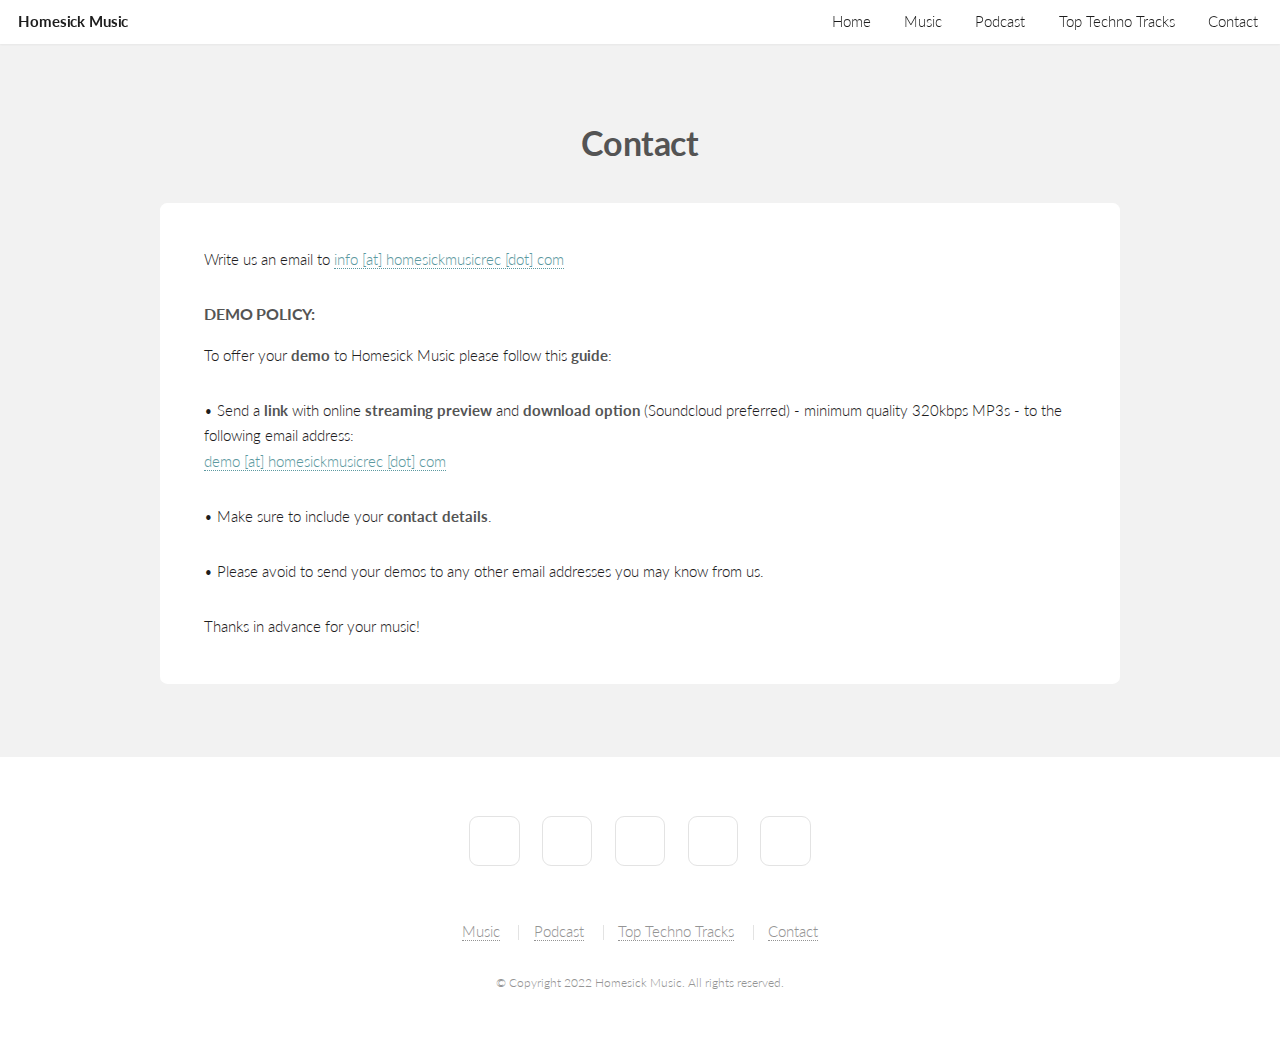
==== commit fccfce40: "2021 -> 2022" ====
--- a/contact.html
+++ b/contact.html
@@ -141,7 +141,7 @@
         <li><a href="contact.html">Contact</a></li>
       </ul>
       <span class="copyright">
-        &copy; Copyright 2021 Homesick Music. All rights reserved.
+        &copy; Copyright 2022 Homesick Music. All rights reserved.
       </span>
     </footer>
     <script
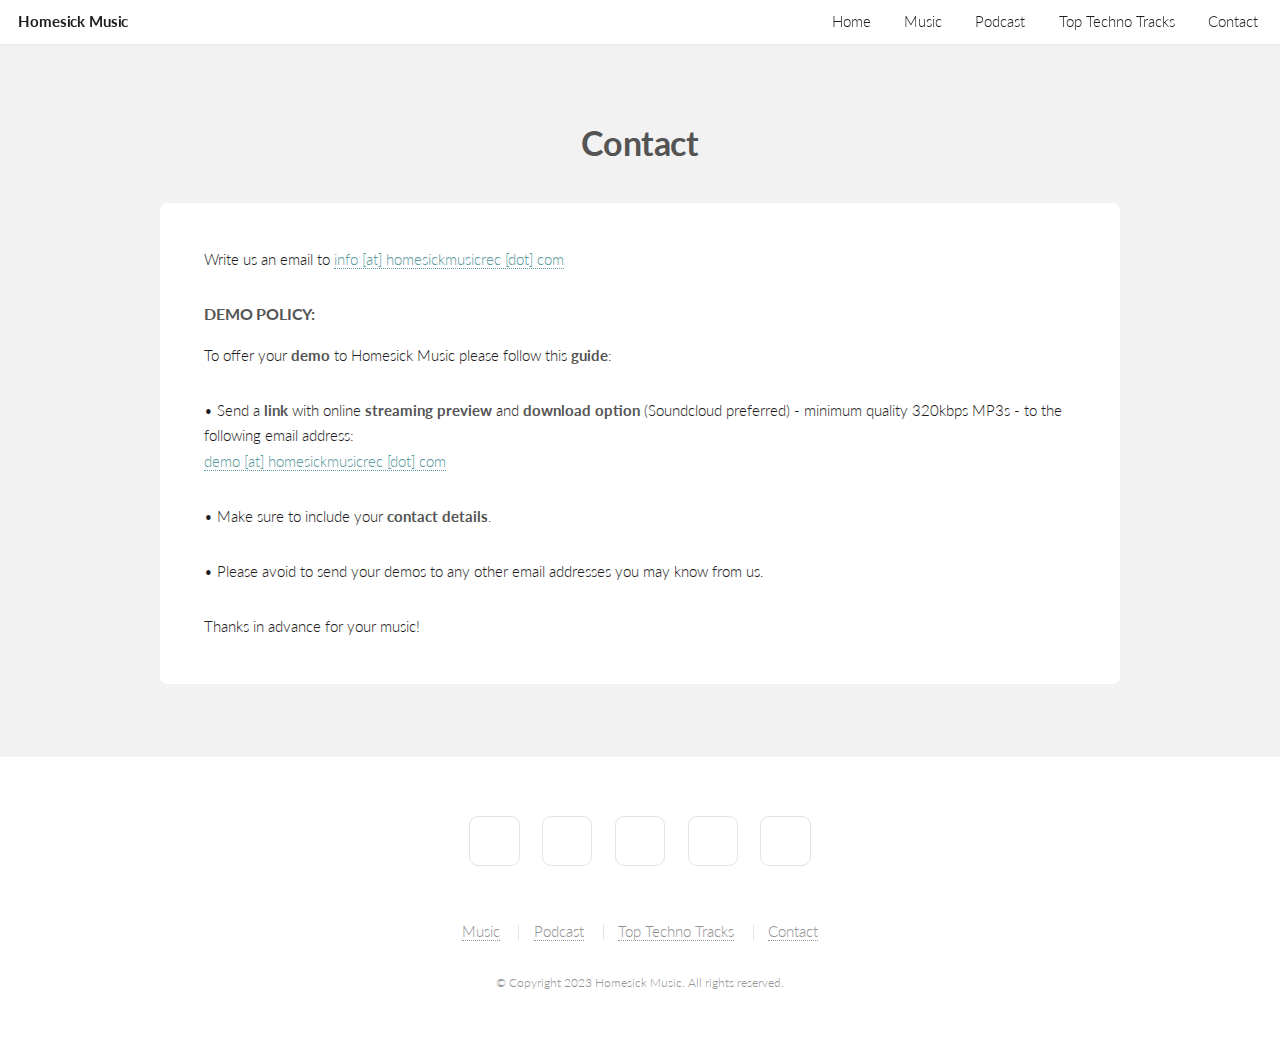
==== commit e6e1a907: "2022 -> 2023" ====
--- a/contact.html
+++ b/contact.html
@@ -141,7 +141,7 @@
         <li><a href="contact.html">Contact</a></li>
       </ul>
       <span class="copyright">
-        &copy; Copyright 2022 Homesick Music. All rights reserved.
+        &copy; Copyright 2023 Homesick Music. All rights reserved.
       </span>
     </footer>
     <script
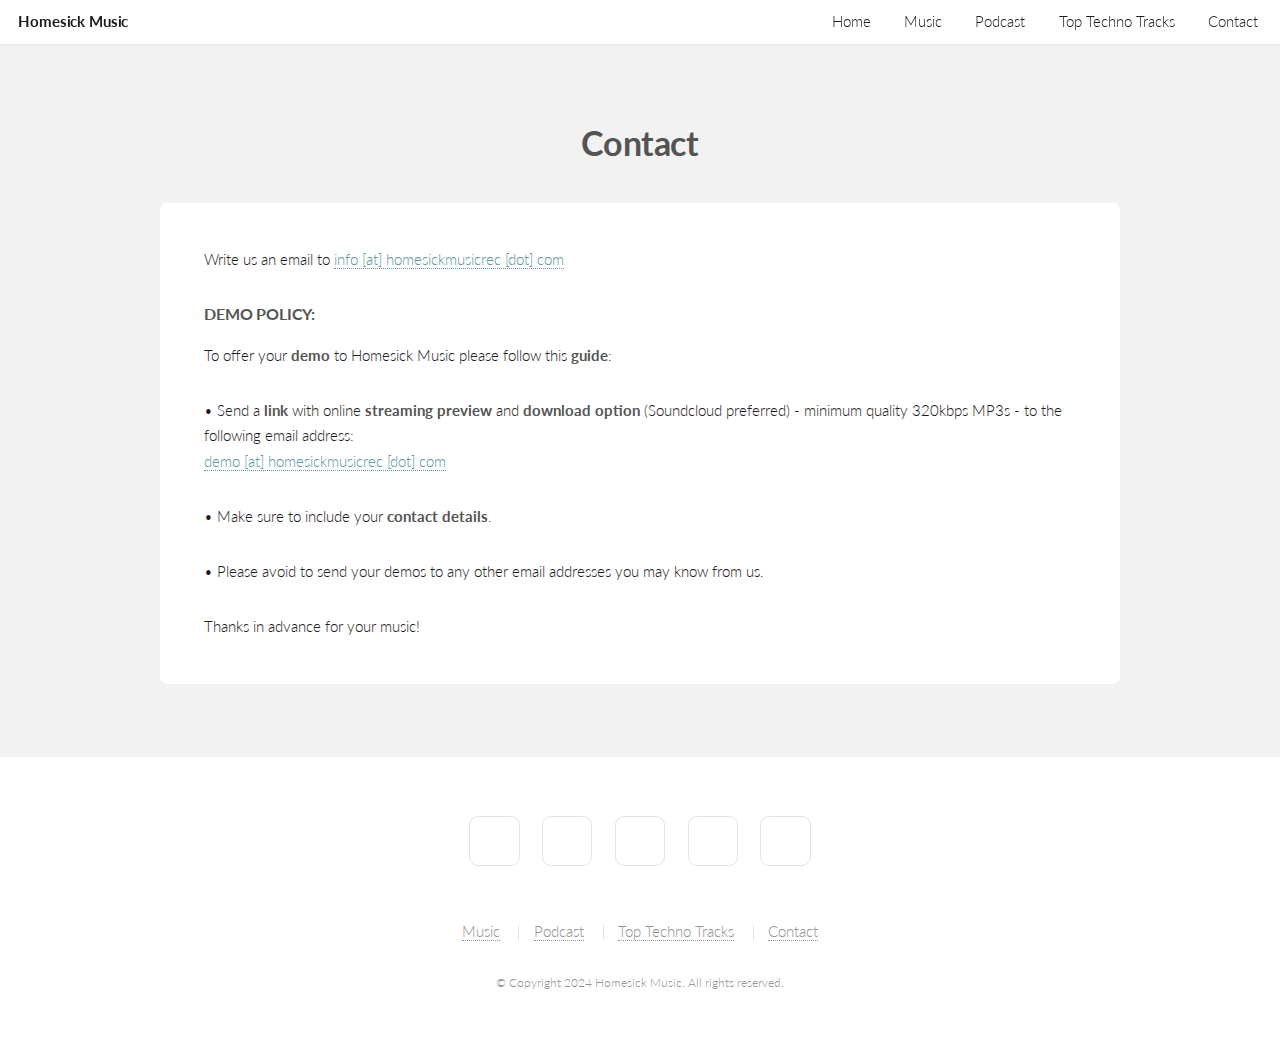
==== commit a9e8ce3e: "2023 -> 2024" ====
--- a/contact.html
+++ b/contact.html
@@ -1,4 +1,4 @@
-<!DOCTYPE html>
+<!doctype html>
 <html>
   <head>
     <title>Homesick Music - Contact</title>
@@ -15,11 +15,11 @@
     <meta name="robots" content="index,follow" />
     <meta
       name="description"
-      content="Homesick Music is an indie label based in Buenos Aires founded by Nuss and Charles Navi with the aim to show the world some beautiful House and Techno sounds"
+      content="Homesick Music is an indie label based in Buenos Aires founded by Nuss and Charles Navi with the aim to show the world some beautiful Techno sounds"
     />
     <meta
       name="keywords"
-      content="techno,melodic techno, melodic house,homesick music,homesick,music,records,label,dj,producer,nuss,charles navi"
+      content="techno,melodic techno,homesick music,homesick,music,records,label,dj,producer,nuss,charles navi"
     />
     <link rel="icon" type="image/png" href="/images/favicon.ico" />
     <link rel="stylesheet" href="css/skel.min.css" />
@@ -98,7 +98,7 @@
       <ul class="icons">
         <li>
           <a
-            href="http://soundcloud.com/homesickmusicrec"
+            href="https://soundcloud.com/homesickmusicrec"
             target="_blank"
             class="icon fa-soundcloud"
             ><span class="label">Soundcloud</span></a
@@ -106,15 +106,15 @@
         </li>
         <li>
           <a
-            href="http://facebook.com/homesickmusicrec"
-            target="_blank"
-            class="icon fa-facebook"
-            ><span class="label">Facebook</span></a
-          >
-        </li>
-        <li>
-          <a
-            href="http://twitter.com/homesickrec"
+            href="https://instagram.com/homesickmusicrec"
+            target="_blank"
+            class="icon fa-instagram"
+            ><span class="label">Instagram</span></a
+          >
+        </li>
+        <li>
+          <a
+            href="https://twitter.com/homesickrec"
             target="_blank"
             class="icon fa-twitter"
             ><span class="label">Twitter</span></a
@@ -122,7 +122,7 @@
         </li>
         <li>
           <a
-            href="https://www.youtube.com/user/HomesickMusicRec?sub_confirmation=1"
+            href="https://www.youtube.com/@HomesickMusic?sub_confirmation=1"
             target="_blank"
             class="icon fa-youtube"
             ><span class="label">YouTube</span></a
@@ -141,21 +141,27 @@
         <li><a href="contact.html">Contact</a></li>
       </ul>
       <span class="copyright">
-        &copy; Copyright 2023 Homesick Music. All rights reserved.
+        &copy; Copyright 2024 Homesick Music. All rights reserved.
       </span>
     </footer>
+
+    <!-- Google Analytics -->
     <script
       async
-      src="https://www.googletagmanager.com/gtag/js?id=UA-38670417-1"
+      src="https://www.googletagmanager.com/gtag/js?id=G-8G4K8D174X"
     ></script>
     <script>
       window.dataLayer = window.dataLayer || [];
+
       function gtag() {
         dataLayer.push(arguments);
       }
+
       gtag("js", new Date());
-      gtag("config", "UA-38670417-1");
+      gtag("config", "G-8G4K8D174X");
     </script>
+    <!-- End Google Analytics -->
+
     <!-- Facebook Pixel Code -->
     <script>
       !(function (f, b, e, v, n, t, s) {
@@ -179,7 +185,7 @@
         window,
         document,
         "script",
-        "https://connect.facebook.net/en_US/fbevents.js"
+        "https://connect.facebook.net/en_US/fbevents.js",
       );
       fbq("init", "172382193607710");
       fbq("track", "PageView");
